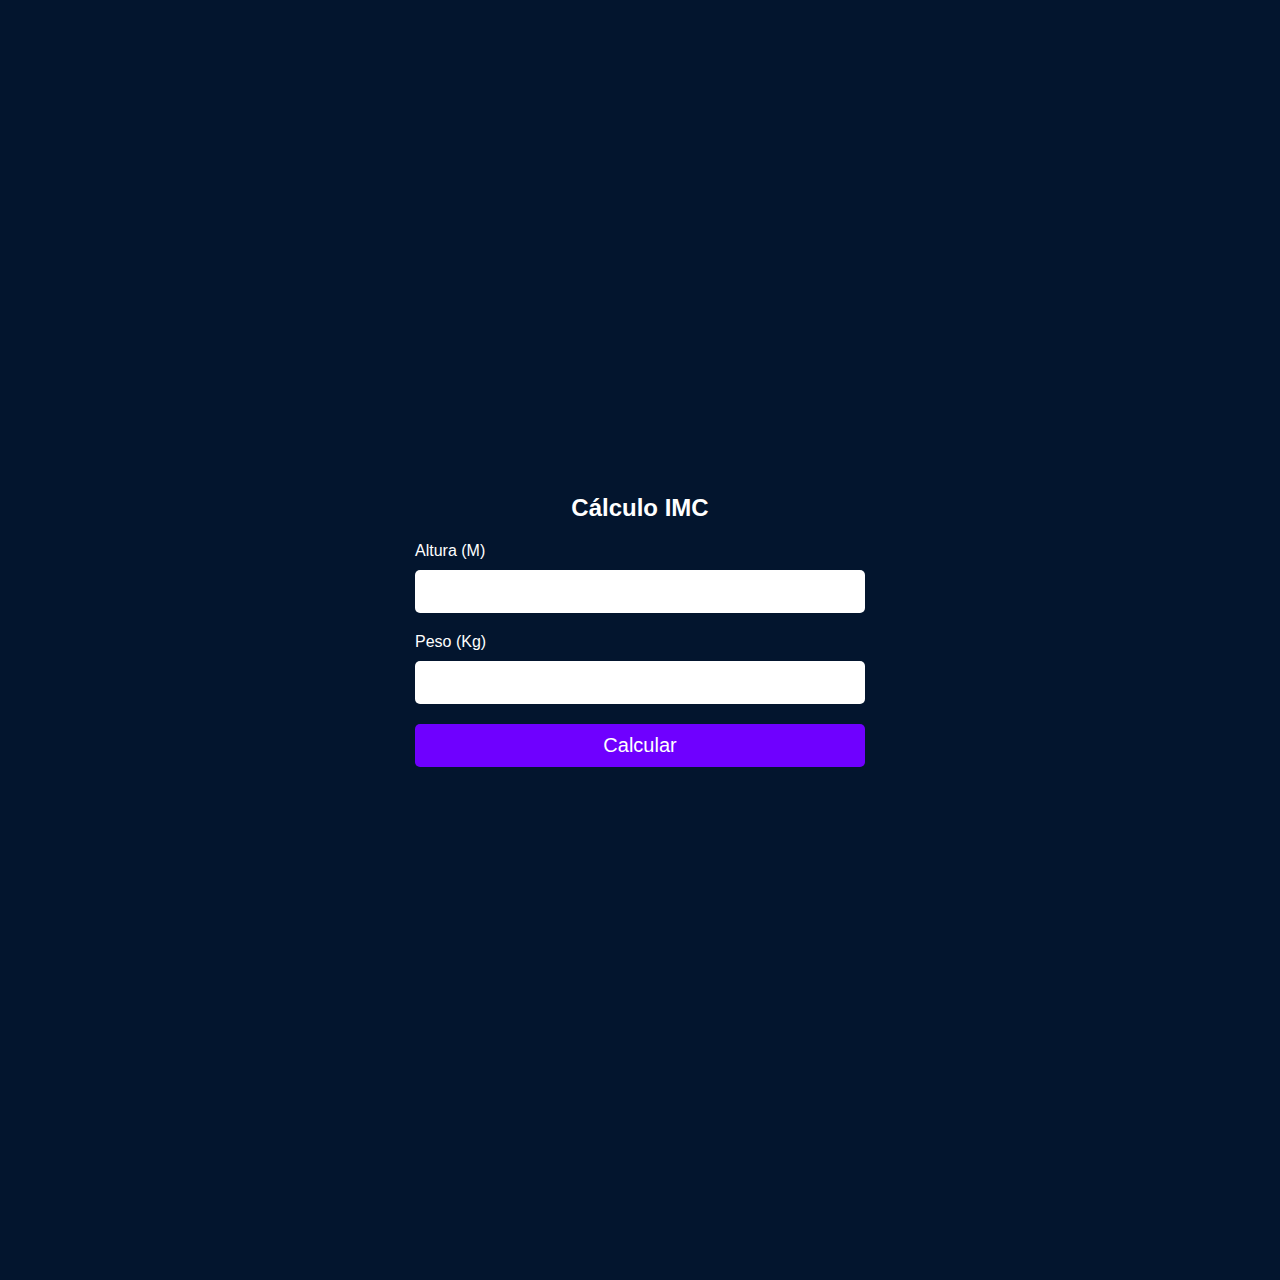
==== formulario/index.html @ 5a3f33d1 "Initial commit" ====
<!DOCTYPE html>
<html lang="pt-br">
<head>
    <meta charset="UTF-8">
    <meta http-equiv="X-UA-Compatible" content="IE=edge">
    <meta name="viewport" content="width=device-width, initial-scale=1.0">
    <link rel="shortcut icon" href="favicon.ico" type="image/x-icon">
    <link rel="stylesheet" href="style.css">
    <title>Calculadora IMC</title>
</head>
<body>
    <main>
        <h2>Cálculo IMC</h2>
        <div class="divAltura"> 
            <label for="altura">Altura (M)</label>
            <input type="number" id="altura" />
        </div>
        <div class="divPeso"> 
            <label for="peso">Peso (Kg)</label>
            <input type="number" id="peso" />
        </div>

        <div class="divCalc"> 
            <button onclick="calcIMC()">Calcular</button>
        </div>

        <span id="resultado"></span>
    </main>

    <script src="script.js"></script>
</body>
</html>
---- formulario/style.css ----
*{
    margin: 0;
    padding: 0;
    box-sizing: border-box;
    font-family: Arial, Helvetica, sans-serif;
}

body{
    width: 100vw;
    height: 100vw;
    display: flex;
    justify-content: center;
    background-color: #03152e;
    color: white;
}

main{
    width: 500px;
    display: flex;
    justify-content: center;
    align-items: center;
    flex-direction: column;
    gap: 20px;
}

.divAltura, .divPeso, .divCalc{
    width: 90%;
    display: flex;
    flex-direction: column;
    gap: 10px;
}

input, button{
    padding: 10px;
    font-size: 20px;
    outline: none;
    border: none;
    border-radius: 5px;
}

button{
    cursor: pointer;
    background-color: #6f00ff;
    color: white;
}

@media (max-width: 500px) {
    body, input, button{
        font-size: 15px;
    }
}
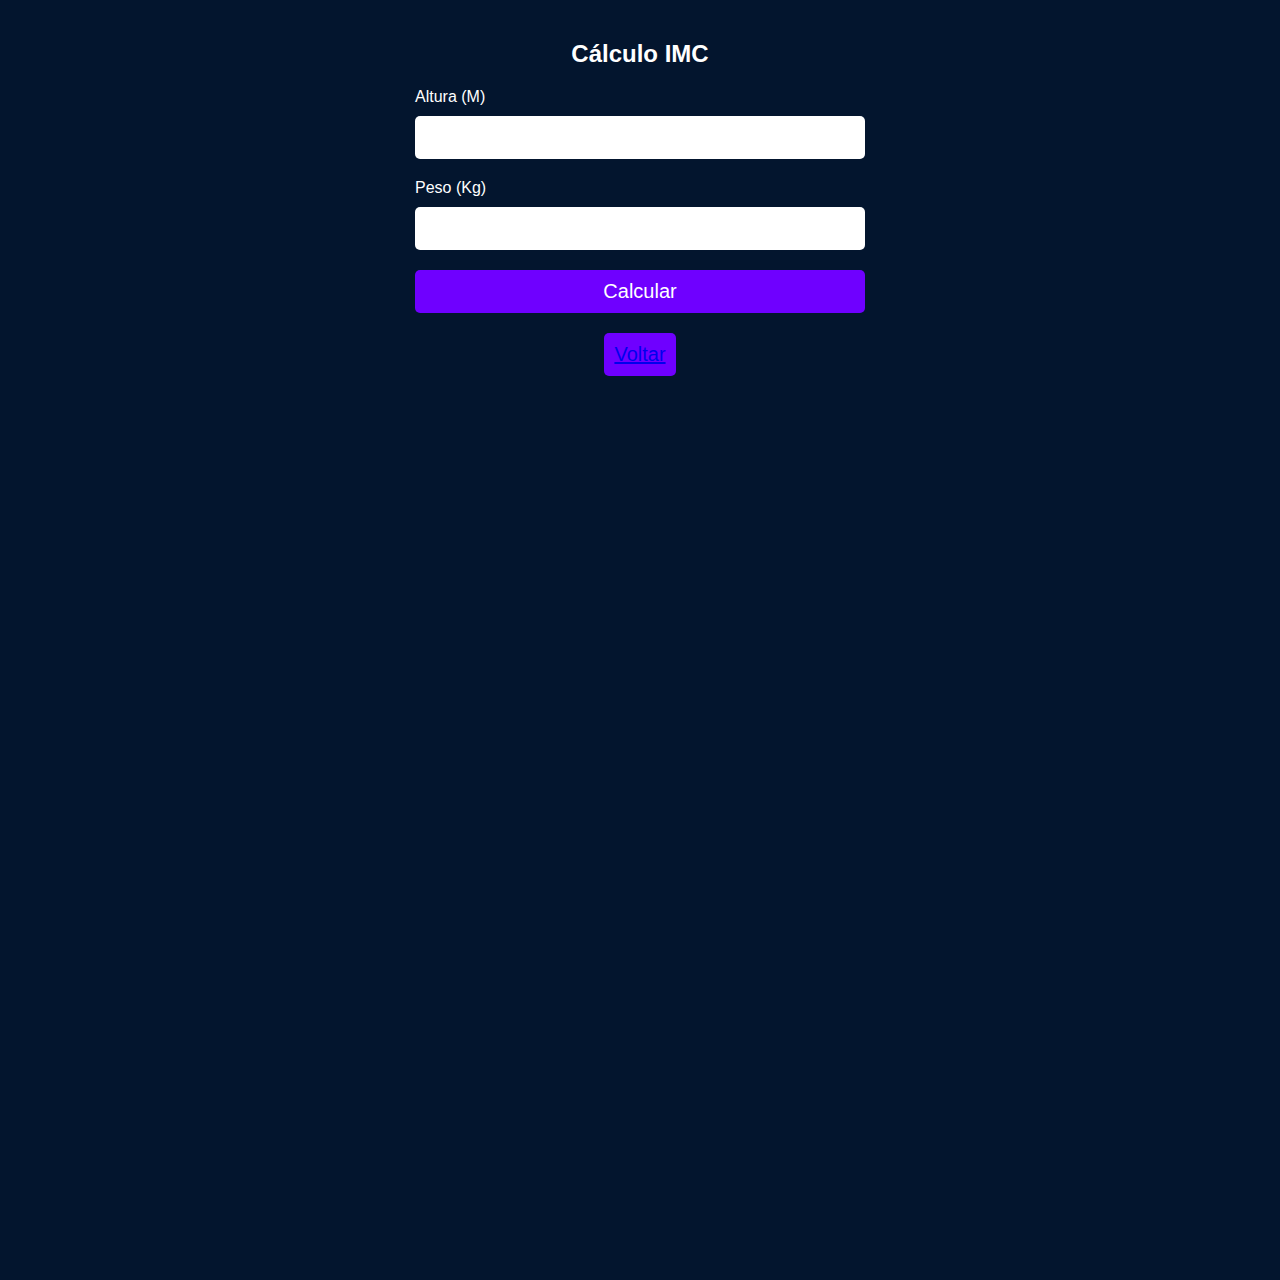
==== commit 12b39879: "." ====
--- a/formulario/index.html
+++ b/formulario/index.html
@@ -24,6 +24,10 @@
             <button onclick="calcIMC()">Calcular</button>
         </div>
 
+        <div>
+            <button><a href="https://renan-limas.github.io/aplicacoes/">Voltar</a></button>
+        </div>
+
         <span id="resultado"></span>
     </main>
 
--- a/formulario/style.css
+++ b/formulario/style.css
@@ -15,12 +15,14 @@
 }
 
 main{
+    position: absolute;
     width: 500px;
     display: flex;
     justify-content: center;
     align-items: center;
     flex-direction: column;
     gap: 20px;
+    margin-top: 40px;
 }
 
 .divAltura, .divPeso, .divCalc{
